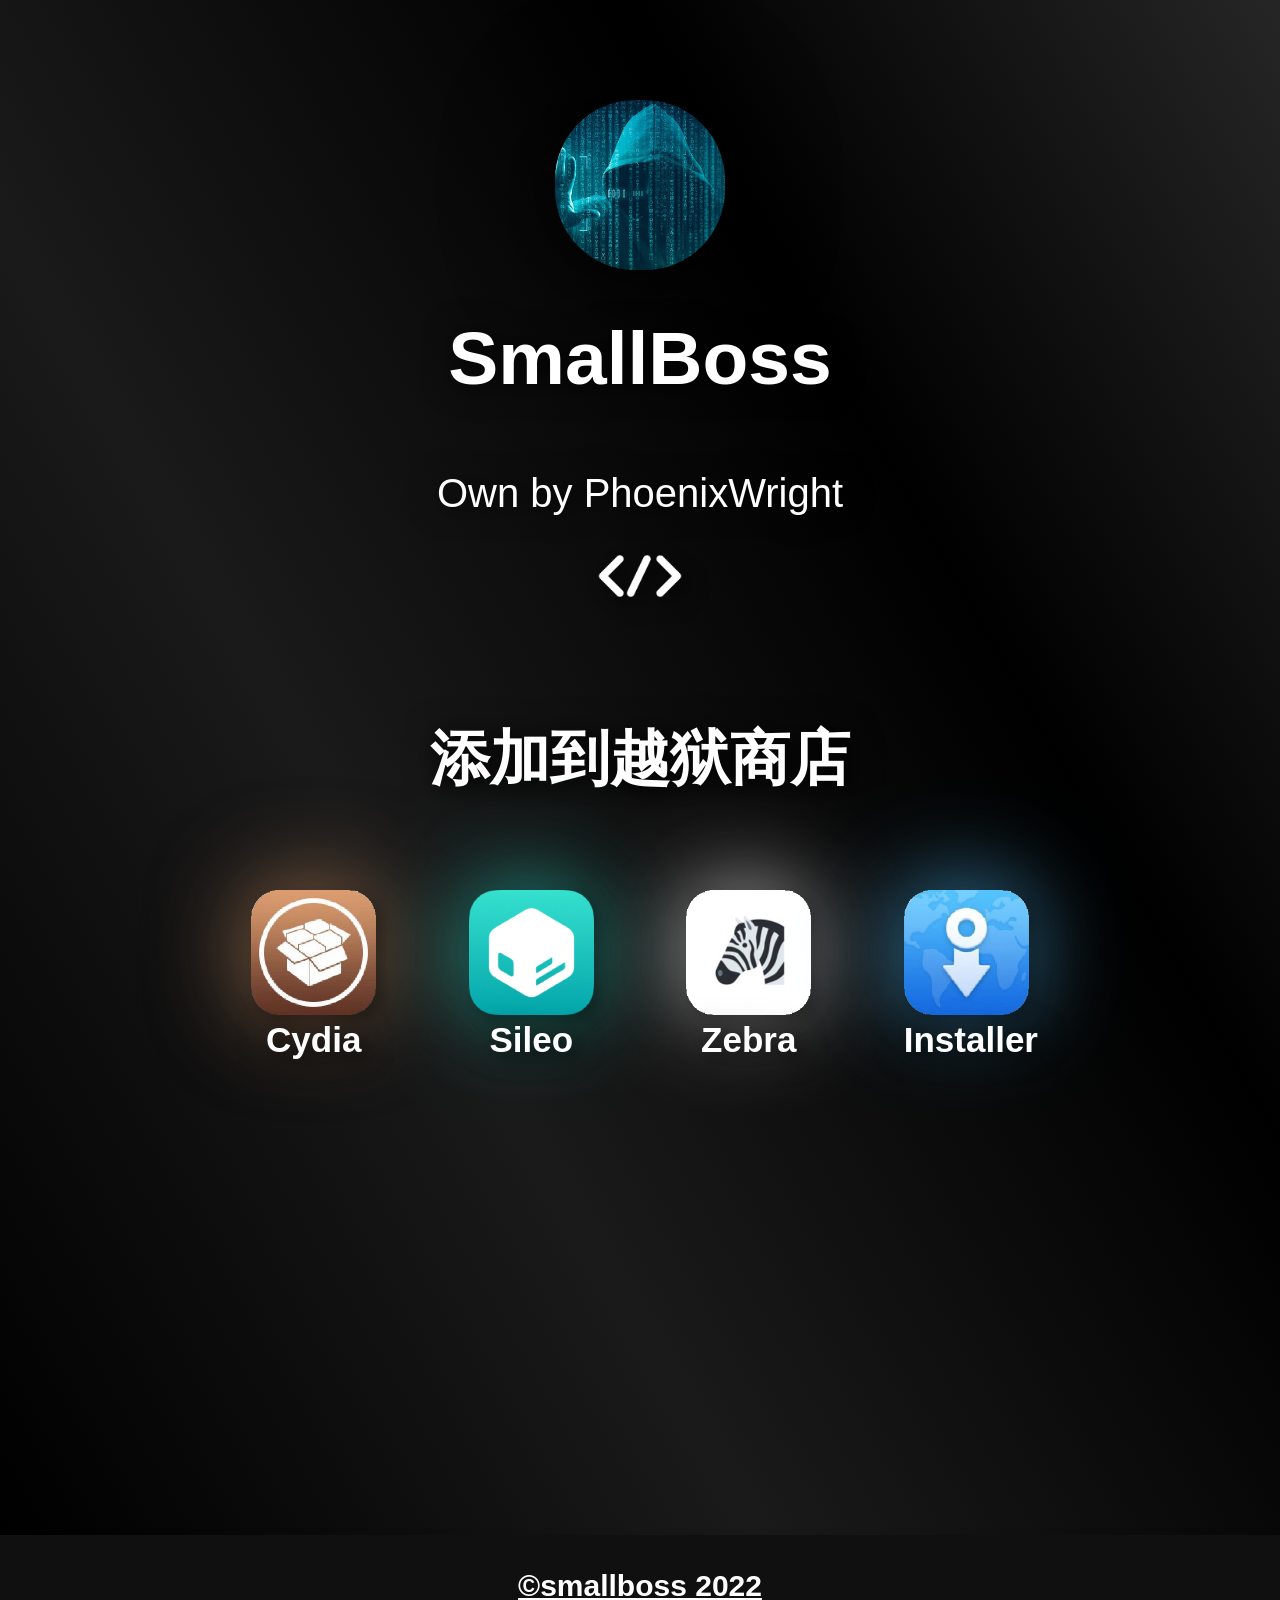
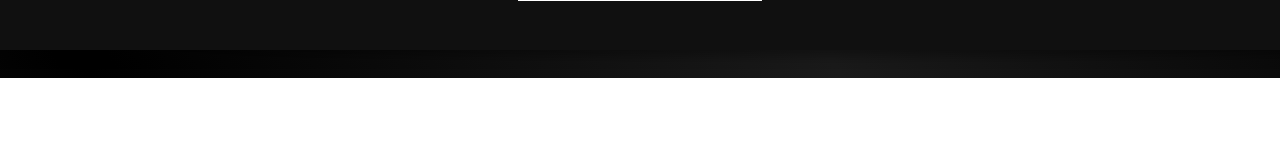
==== index.html @ 99182a82 "Create SmallBoss Repo." ====
<!DOCTYPE html>
<html lang="en">
<head>
    <meta charset="UTF-8">
    <meta name="viewport" content="user-scalable=yes" content="width=device-width, initial-scale=1">
    <meta name="apple-mobile-web-app-capable" content="yes">
    <title>SmallBoss</title>
    <link rel="stylesheet" type="text/css" href="./assets/css/animate.css"/>
    <link rel="stylesheet" type="text/css" href="./assets/css/style.css"/>
</head>
<body>
    <div class="headhov">
        <div class="animated count pulse" id="header" onclick="location.href='https://apt.techdna.net'"> </div>
    </div>
    <div class="filter animated fadeInUp" id="repotitle"> SmallBoss </div>
    <div class="filter animated fadeInUp" id="repodesc">
        <p><br />Own by PhoenixWright<br /></p>
        <center>
            <img src="./assets/tag.png" style="width: 100px; height: 100px" class="filter animated fadeInUp">
        </center>
        <br />
        <div style="margin-left: 30px; margin-right: 30px" class="filter animated fadeInUp" id="clickto"> 添加到越狱商店 </div>
        <div style="margin-top: 60px; margin-bottom: 90px; class="animated fadeIn2">
            <center>
                <div style="margin-top: 30px; margin-bottom: 25px; margin-left: 25px; margin-right: 40px" class="row zoom animated swirlcydia">
                    <div class="cydiablur zoom">
                        <div class="cydiablur-inside">
                            <img onclick="location.href='cydia://url/https://cydia.saurik.com/api/share#?source=https://apt.techdna.net';" src="./assets/cydiaicon.png" style="width: 125px; height: 125px" class="filter">
                        </div>
                    </div>
                    <div class="filter animated fadecydia" id="caption">Cydia</div>
                </div>

                <div style="margin-top: 25px; margin-bottom: 25px; margin-left: 40px; margin-right: 40px" class="row zoom animated swirlsileo">
                    <div class="sileoblur zoom">
                        <div class="sileoblur-inside">
                            <img onclick="location.href='sileo://source/https://apt.techdna.net';" src="./assets/sileoicon.png" style="width: 125px; height: 125px" class="filter">
                        </div>
                    </div>
                    <div class="filter animated fadesileo" id="caption">Sileo</div>
                </div>

                <div style="margin-top: 25px; margin-bottom: 25px; margin-left: 40px; margin-right: 40px" class="row zoom animated swirlzebra">
                    <div class="zebrablur zoom">
                        <div class="zebrablur-inside">
                            <img onclick="location.href='zbra://sources/add/https://apt.techdna.net';" src="./assets/zebraicon.png" style="width: 125px; height: 125px" class="filter">
                        </div>
                    </div>
                    <div class="filter animated fadezebra" id="caption">Zebra</div>
                </div>

                <div style="margin-top: 25px; margin-bottom: 25px; margin-left: 40px; margin-right: 25px" class="row zoom animated swirlinstaller">
                    <div class="installerblur zoom">
                        <div class="installerblur-inside">
                            <img onclick="location.href='installer://apt.techdna.net';" src="./assets/installericon.png" style="width: 125px; height: 125px" class="filter">
                        </div>
                    </div>
                    <div class="filter animated fadeinstaller" id="caption">Installer</div>
                </div>
            </center>
        </div>
        <br />
        <br />
        <br />
    </div>
    <br />
    <br />

    <div style="margin-bottom: 65px"></div>
    <div style="margin-bottom: 65px"></div>
    <div align="center">
        <a href="https://apt.techdna.net">
            <b>
                <div class="animated fadeInUp" id="bottomnavnar">
                    <br />
                    <div>©smallboss 2022</div>
                </div>
            </b>
        </a>
    </div>
</body>
</html>
---- assets/css/style.css ----
@charset "utf-8";

.modern {
    background:0 0;
    display:-webkit-box;
    display:flex;
    -webkit-box-orient:vertical;
    -webkit-box-direction:normal;
    flex-direction:column;
    margin-bottom:12px;
    width:100%
}
.changes-panel {
    width:45%!important;
    display:-webkit-box!important;
    display:flex!important;
    -webkit-box-ordinal-group:2;
    order:1
}
.screenshot-viewer a {
    display:block;
    width:auto;
    height:275px
}
.screenshot-viewer img {
    height:100%;
    width:auto;
    border-radius:5px;
    overflow:hidden;
    display:inline-block
}
.screenshot-viewer {
    overflow-y:hidden;
    display:block;
    margin:0;
    padding:0
}

.package-header .name {
font-size:65px;font-weight:700;color:white}
.package-header .identifier {
margin-top:4px;color:white;font-size:30px}
.package-header .labels {
display:-webkit-inline-box;display:inline-flex;-webkit-box-flex:2;flex-grow:2;padding-top:5px}.package-header,.package-header .labels{-webkit-box-align:center;align-items:center}.package-header{display:-webkit-box;display:flex;-webkit-box-pack:justify;justify-content:space-between;flex-wrap:wrap;-webkit-box-orient:horizontal;-webkit-box-direction:normal;flex-direction:row;margin-top:-5px;margin-bottom:1rem;justify-items:stretch}
.w-full{width:100%}
.lg\:flex-grow{-webkit-box-flex:1;flex-grow:1}.lg\:mb-8{margin-bottom:2rem}.lg\:min-w-0{min-width:0}.lg\:-mt-2{margin-top:-.5rem}.lg\:pr-6{padding-right:1.5rem}.lg\:pl-6{padding-left:1.5rem}.lg\:text-4xl{font-size:2.25rem}.lg\:w-1\/2{width:50%}.lg\:w-1\/3{width:33.33333%}
.justify-between{-webkit-box-pack:justify;justify-content:space-between}
.flex-wrap{flex-wrap:wrap}
.mt-0{margin-top:0}.mr-0{margin-right:0}.mb-0{margin-bottom:0}.mt-1{margin-top:.25rem}.mr-1{margin-right:.25rem}.mb-1{margin-bottom:.25rem}.ml-1{margin-left:.25rem}.mt-2{margin-top:.5rem}.mr-2{margin-right:.5rem}.mb-2{margin-bottom:.5rem}.ml-2{margin-left:.5rem}.mt-3{margin-top:.75rem}.mr-3{margin-right:.75rem}.mb-3{margin-bottom:.75rem}.mt-4{margin-top:1rem}.mr-4{margin-right:1rem}.mb-4{margin-bottom:1rem}.ml-4{margin-left:1rem}.mb-5{margin-bottom:1.25rem}.mb-6{margin-bottom:1.5rem}.mt-px{margin-top:1px}.mt-1\/2{margin-top:.125rem}.max-w-xss{max-width:10rem}.min-h-screen{min-height:100vh}.min-w-full{min-width:100%}.-mx-2{margin-left:-.5rem;margin-right:-.5rem}.-mt-1{margin-top:-.25rem}.opacity-75{opacity:.75}.opacity-90{opacity:.9}.opacity-95{opacity:.95}.overflow-hidden{overflow:hidden}.p-0{padding:0}.p-1{padding:.25rem}.p-2{padding:.5rem}.p-3{padding:.75rem}.p-4{padding:1rem}.p-5{padding:1.25rem}.py-0{padding-top:0;padding-bottom:0}.px-0{padding-left:0;padding-right:0}.py-1{padding-top:.25rem;padding-bottom:.25rem}.px-1{padding-left:.25rem;padding-right:.25rem}.py-2{padding-top:.5rem;padding-bottom:.5rem}.px-2{padding-left:.5rem;padding-right:.5rem}.py-3{padding-top:.75rem;padding-bottom:.75rem}.px-3{padding-left:.75rem;padding-right:.75rem}.px-4{padding-left:1rem;padding-right:1rem}.py-1\/2{padding-top:.125rem;padding-bottom:.125rem}.pt-0{padding-top:0}.pb-0{padding-bottom:0}.pl-0{padding-left:0}.pt-1{padding-top:.25rem}.pb-1{padding-bottom:.25rem}.pt-2{padding-top:.5rem}.pb-2{padding-bottom:.5rem}.pl-2{padding-left:.5rem}.pt-3{padding-top:.75rem}.pr-3{padding-right:.75rem}.pb-3{padding-bottom:.75rem}.pt-4{padding-top:1rem}.pb-4{padding-bottom:1rem}.pl-4{padding-left:1rem}.pr-6{padding-right:1.5rem}.pl-6{padding-left:1.5rem}.pt-px{padding-top:1px}.pb-px{padding-bottom:1px}.pb-1\/2{padding-bottom:.125rem}






    body {
	    background: linear-gradient(240deg, #1b1b1b, #000000, #1a1a1a, #000000, #1f1f1f, #2a2b2a, #000000, #1a1a1a, #000000, #1f1f1f, #1b1b1b, #000000, #2a2b2a);
       background-size: 400% 400%;
	    font-family: -apple-system, Sans-Serif;
	    font-weight: bold;
       color: #FFFFFF;
	    -webkit-animation: gradient 15s ease infinite;
	    animation: gradient 15s ease infinite;
}

  #topnavbar {
      background: #101010;
      position: relative;
      overflow: hidden;
      height: 145px;
      margin-top: -35px;
      margin-right: -25px;
      margin-left: -25px;
      margin-bottom: 15px;
}

  #bottomnavnar {
      background: #101010;
      position: relative;
      overflow: hidden;
      height: 115px;
      margin-top: 35px;
      margin-right: -25px;
      margin-left: -25px;
      margin-bottom: -25px;
      font-family: -apple-system, Sans-Serif;
      font-size: 30px;
      font-weight: 700;
      text-align: center;
      filter: drop-shadow(6px 6px 6px #00000055);
}

    #cardbox {
        width: 95%;
        height: 95%;
        background-color: rgba(72, 65, 65, 0.2);
        position: flex;
        top: 240px;
        left: 20px;
        right: 20px;
        border-top-left-radius: 50px;
        border-top-right-radius: 50px;
        border-bottom-left-radius: 50px;
        border-bottom-right-radius: 50px;
        box-shadow: 0px 0px 100px 10px rgba(0,0,0,0.85);
        margin-bottom: 200px;
    }
     
div.row {
  display: inline-block;
}

.zoom {
  padding: 0px;
  transition: transform .2s;
  width: 125px;
  height: 125px;
}

.zoom:hover {
  padding: 5px;
  transform: scale(1.2);
}

.hovershadow {
  padding: 0px;
  width: 70px;
  height: 80px;
  margin: 0 auto;
  opacity: 1.0;
  filter: alpha(opacity=0);
}

.hovershadow:hover {
  opacity: 0.5;
  padding: 0px;
  filter: alpha(opacity=30);
}

.packages{
	text-align: justify;
   margin-left: 10px;
}

.packagebox {
   background-color: rgba(23, 22, 22, 0.80);
   position: flex;
   border-top-left-radius: 50px;
   border-top-right-radius: 50px;
   border-bottom-left-radius: 50px;
   border-bottom-right-radius: 50px;
   width: 90%;
   height: 90%;
}

a {
	font-family: -apple-system, Sans-Serif;
	font-weight: 500;
	font-size: 40px;
	margin-top: 10px;
   margin-left: 20px;
   margin-right: 20px;
   margin-bottom: 10px;
   color: white;
   text-decoration: underline;
   margin-top: 10px;
}

a:visited, a:link, a:hover, a:active {
	font-family: -apple-system, Sans-Serif;
	font-weight: 500;
	font-size: 40px;
	margin-top: 10px;
   margin-left: 20px;
   margin-right: 20px;
   margin-bottom: 10px;
   color: white;
   text-decoration: underline;
   margin-top: 10px;
}

hr.hr1{
  border: 5px solid white;
  width: 95%;
  margin-left: 20px;
  margin-right: 20px;
  border-radius: 7px 7px 7px 7px;
}

hr.hr2{
  border: 5px solid white;
  display: inline-block;
  border-radius: 7px 7px 7px 7px;
}

hr.hr3{
  border: 5px solid white;
  width: 100px;
  margin-top: 50px;
  margin-bottom: 40px;
  border-radius: 7px 7px 7px 7px;
}

h1{
	font-size: 70px;
    margin-bottom: -10px;
}

h2{
	font-size: 60px;
	margin-bottom: 0px;
   margin-left: 20px;
   margin-right: 20px;
   margin-top: 20px;
}

h3{
	font-size: 45px;
	margin-bottom: 0px;
   margin-left: 20px;
   margin-right: 20px;
}

h4{
	font-size: 40px;
   margin-top: 0px;
	margin-bottom: 0px;
   margin-left: 20px;
   margin-right: 20px;
}

p{
	font-family: -apple-system, Sans-Serif;
	font-weight: 500;
	font-size: 40px;
	margin-top: 10px;
   margin-left: 20px;
   margin-right: 20px;
   margin-bottom: 10px;
}

.pbreak {
	font-family: -apple-system, Sans-Serif;
	font-weight: bold;
	font-size: 50px;
   text-align: center;
   margin-top: 0px;
   margin-bottom: 20px;
}

.pbreak2 {
	font-family: -apple-system, Sans-Serif;
	font-weight: bold;
	font-size: 100px;
   text-align: center;
   margin-top: -10px;
   margin-bottom: 20px;
}

.imageleft {
   margin-left: 20px;
   margin-right: 20px;
   box-shadow: 0px 0px 80px 8px rgba(0,0,0,0.85);
}

    #header {
        background: url(../repoicon.png);
        background-size: contain;
        width: 170px;
        height: 170px;
        background-repeat: no-repeat;
        margin-left: auto;
        margin-right: auto;
        margin-top: 100px;
        border-radius: 80px;
        box-shadow: 0px 0px 100px 5px rgba(0,0,0,1);

    }

.headhov {

}
.headhov:hover {
       animation:pulse 1s infinite;
}

    div#repotitle {
        text-align: center;
        font-size: 75px;
        font-family: -apple-system, Sans-Serif;
        font-weight: bold;
        margin-top: 45px;
        margin-bottom: 25px;
        text-shadow: 0px 0px 30px #00000080;
    }

    div#repodesc {
        text-align: center;
        font-size: 45px;
        font-family: -apple-system, Sans-Serif;
        font-weight: normal;
        margin-top: 25px;
        margin-bottom: 45px;
	    text-shadow: 0px 0px 30px #00000080;
    }

    div#clickto {
        text-align: center;
        font-size: 60px;
        font-family: -apple-system, Sans-Serif;
        font-weight: bold;
        margin-top: 30px;
        margin-bottom: 0px;
        color: white;
	     text-shadow: 0px 0px 30px #00000080;
    }

    div#supporticons {
        display: flex;
        align-content: center;
        margin-left: auto;
        margin-right: auto;
        width: 700px;
        margin-top: 10px;
    }

    #supporticons div {
        margin-right: 135px;
    }

    #supporticons div:last-child {
        margin-right: auto !important;
    }

#filter {

}

    .filter {
           filter: drop-shadow(6px 6px 8px #00000055);
}
    .filter2 {
           filter: drop-shadow(0px 0px 50px #ffffff);
}

    .filterbox {
  box-shadow: 0px 0px 80px 8px rgba(0,0,0,0.85);
}

.cydiablur {
  position: relative;
  display: flex;
}

.cydiablur::before {
  content: "";
  position: absolute;
  width: 100px; height: 100px;
  border-radius: 30px;
  box-shadow: 0px 0px 100px 8px rgba(210,149,106,0.85);
  animation: pulse2 4s infinite;
  margin-left: 10px;
  margin-right: 0px;
  margin-top: 10px;
  margin-bottom: 0px;
}

.cydiablur-inside {
  position: relative;
}

.sileoblur {
  position: relative;
  display: flex;
}
.sileoblur::before {
  content: "";
  position: absolute;
  width: 100px; height: 100px;
  border-radius: 30px;
  box-shadow: 0px 0px 100px 8px rgba(47,218,202,0.85);
  animation: pulse2 4s infinite;
  margin-left: 10px;
  margin-right: 0px;
  margin-top: 10px;
  margin-bottom: 0px;
}

.sileoblur-inside {
  position: relative;
}

.zebrablur {
  position: relative;
  display: flex;
}
.zebrablur::before {
  content: "";
  position: absolute;
  width: 100px; height: 100px;
  border-radius: 30px;
  box-shadow: 0px 0px 100px 8px rgba(255,255,255,0.85);
  animation: pulse2 4s infinite;
  margin-left: 10px;
  margin-right: 0px;
  margin-top: 10px;
  margin-bottom: 0px;
}

.zebrablur-inside {
  position: relative;
}

.installerblur {
  position: relative;
  display: flex
}
.installerblur::before {
  content: "";
  position: absolute;
  width: 100px; height: 100px;
  border-radius: 30px;
  box-shadow: 0px 0px 100px 8px rgba(82,192,251,0.85);
  animation: pulse2 4s infinite;
  margin-left: 10px;
  margin-right: 0px;
  margin-top: 10px;
  margin-bottom: 0px;
}

.installerblur-inside {
  position: relative;
}

    #caption {
        text-align: center;
        font-size: 35px;
        font-family: -apple-system, Sans-Serif;
        font-weight: bold;
        color: white;
        margin-top: 5px;
}

    #emailicon {
        background: url("../emailicon.png");
        height: 65px;
        width: 75px;
        background-size: contain;
        background-repeat: no-repeat;
}
    #githubicon {
        background: url("../githubicon.png");
        height: 65px;
        width: 75px;
        background-size: contain;
        background-repeat: no-repeat;
}

    #redditicon {
        background: url("../redditicon.png");
        height: 75px;
        width: 85px;
        background-size: contain;
        background-repeat: no-repeat;
}

    #twittericon {
        background: url("../twittericon.png");
        height: 70px;
        width: 80px;
        background-size: contain;
        background-repeat: no-repeat;
}
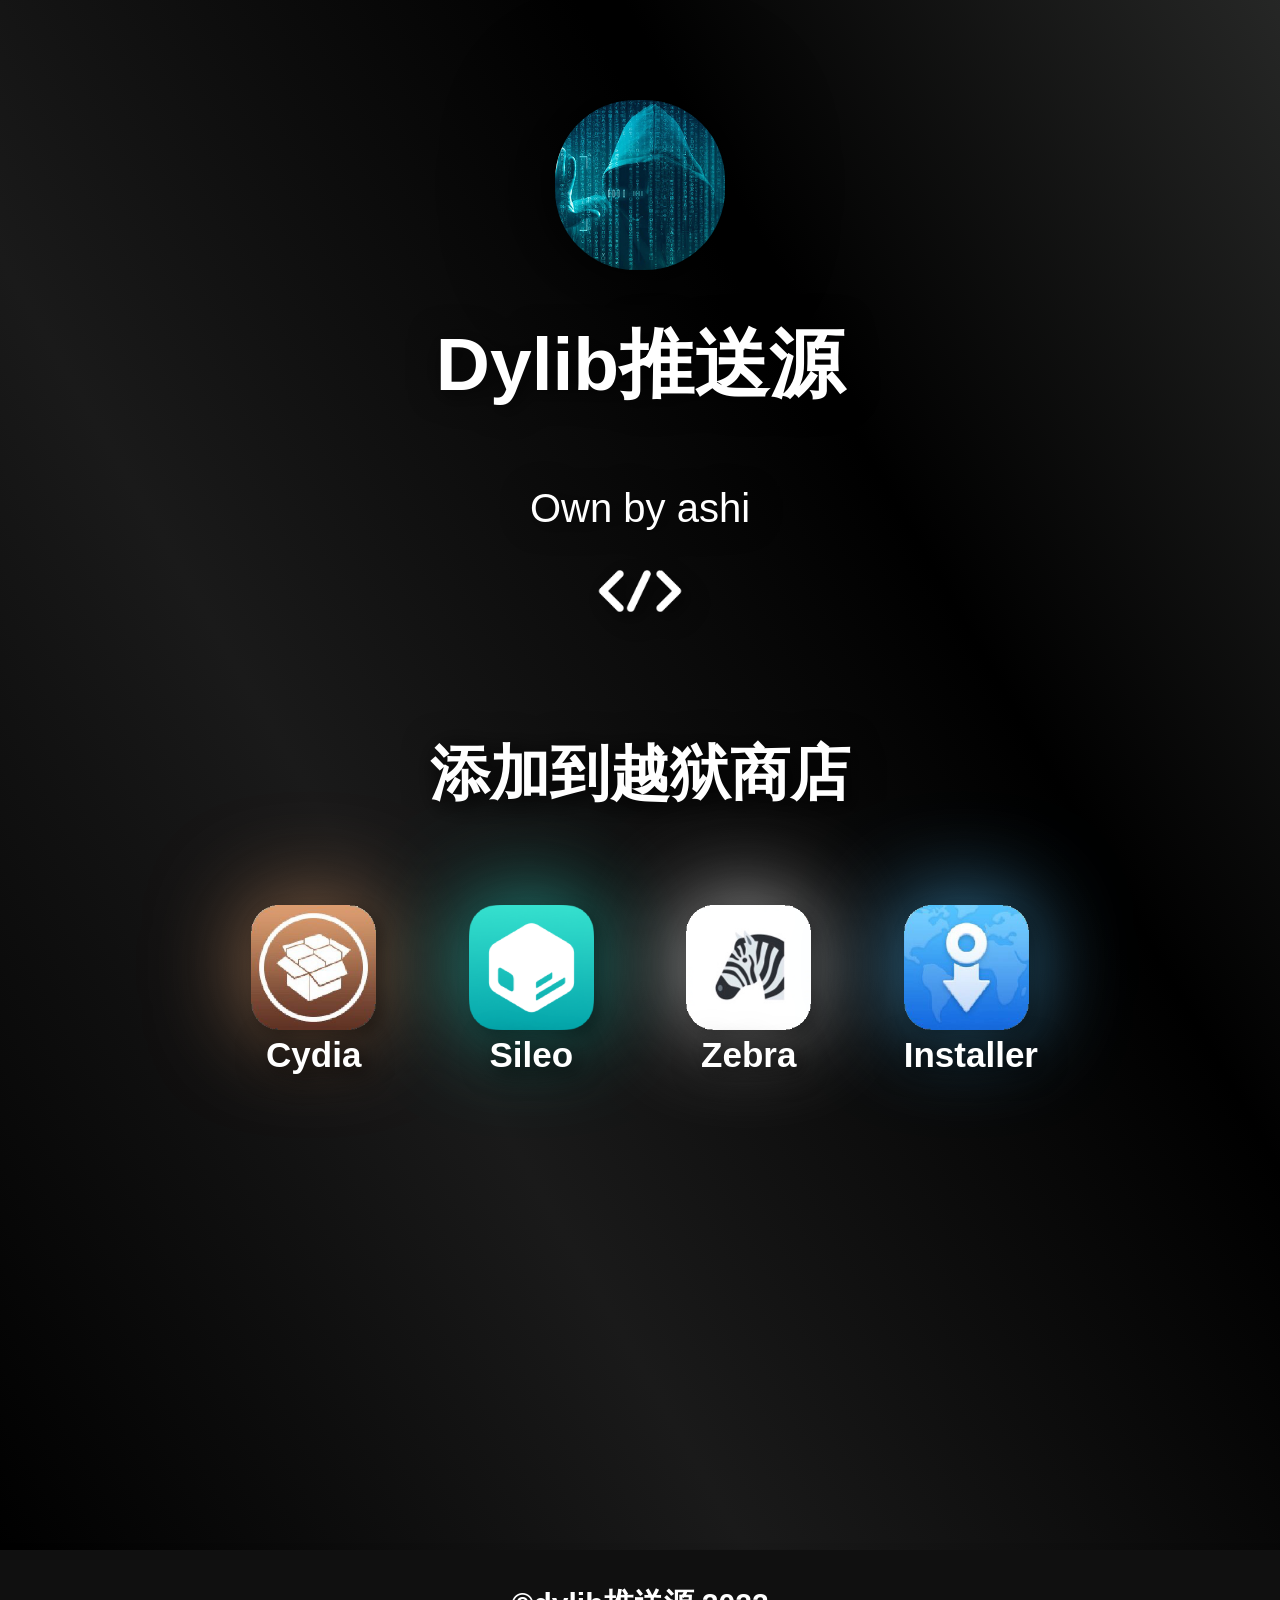
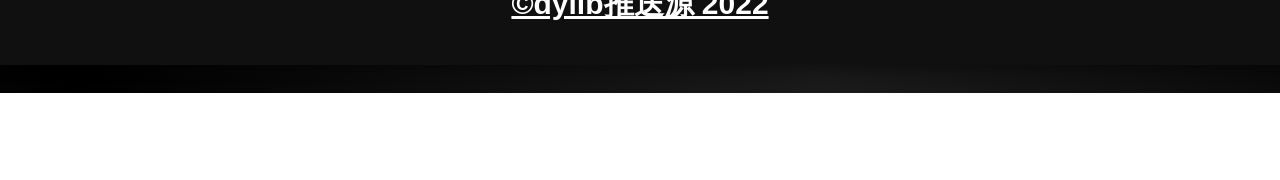
==== commit c8cd24ef: "Update index.html" ====
--- a/index.html
+++ b/index.html
@@ -4,17 +4,17 @@
     <meta charset="UTF-8">
     <meta name="viewport" content="user-scalable=yes" content="width=device-width, initial-scale=1">
     <meta name="apple-mobile-web-app-capable" content="yes">
-    <title>SmallBoss</title>
+    <title>Dylib推送源</title>
     <link rel="stylesheet" type="text/css" href="./assets/css/animate.css"/>
     <link rel="stylesheet" type="text/css" href="./assets/css/style.css"/>
 </head>
 <body>
     <div class="headhov">
-        <div class="animated count pulse" id="header" onclick="location.href='https://apt.techdna.net'"> </div>
+        <div class="animated count pulse" id="header" onclick="location.href='https://cydiavip.com'"> </div>
     </div>
-    <div class="filter animated fadeInUp" id="repotitle"> SmallBoss </div>
+    <div class="filter animated fadeInUp" id="repotitle"> Dylib推送源 </div>
     <div class="filter animated fadeInUp" id="repodesc">
-        <p><br />Own by PhoenixWright<br /></p>
+        <p><br />Own by ashi<br /></p>
         <center>
             <img src="./assets/tag.png" style="width: 100px; height: 100px" class="filter animated fadeInUp">
         </center>
@@ -25,7 +25,7 @@
                 <div style="margin-top: 30px; margin-bottom: 25px; margin-left: 25px; margin-right: 40px" class="row zoom animated swirlcydia">
                     <div class="cydiablur zoom">
                         <div class="cydiablur-inside">
-                            <img onclick="location.href='cydia://url/https://cydia.saurik.com/api/share#?source=https://apt.techdna.net';" src="./assets/cydiaicon.png" style="width: 125px; height: 125px" class="filter">
+                            <img onclick="location.href='cydia://url/https://cydia.saurik.com/api/share#?source=https://cydiavip.com';" src="./assets/cydiaicon.png" style="width: 125px; height: 125px" class="filter">
                         </div>
                     </div>
                     <div class="filter animated fadecydia" id="caption">Cydia</div>
@@ -34,7 +34,7 @@
                 <div style="margin-top: 25px; margin-bottom: 25px; margin-left: 40px; margin-right: 40px" class="row zoom animated swirlsileo">
                     <div class="sileoblur zoom">
                         <div class="sileoblur-inside">
-                            <img onclick="location.href='sileo://source/https://apt.techdna.net';" src="./assets/sileoicon.png" style="width: 125px; height: 125px" class="filter">
+                            <img onclick="location.href='sileo://source/https://cydiavip.com';" src="./assets/sileoicon.png" style="width: 125px; height: 125px" class="filter">
                         </div>
                     </div>
                     <div class="filter animated fadesileo" id="caption">Sileo</div>
@@ -43,7 +43,7 @@
                 <div style="margin-top: 25px; margin-bottom: 25px; margin-left: 40px; margin-right: 40px" class="row zoom animated swirlzebra">
                     <div class="zebrablur zoom">
                         <div class="zebrablur-inside">
-                            <img onclick="location.href='zbra://sources/add/https://apt.techdna.net';" src="./assets/zebraicon.png" style="width: 125px; height: 125px" class="filter">
+                            <img onclick="location.href='zbra://sources/add/https://cydiavip.com';" src="./assets/zebraicon.png" style="width: 125px; height: 125px" class="filter">
                         </div>
                     </div>
                     <div class="filter animated fadezebra" id="caption">Zebra</div>
@@ -52,7 +52,7 @@
                 <div style="margin-top: 25px; margin-bottom: 25px; margin-left: 40px; margin-right: 25px" class="row zoom animated swirlinstaller">
                     <div class="installerblur zoom">
                         <div class="installerblur-inside">
-                            <img onclick="location.href='installer://apt.techdna.net';" src="./assets/installericon.png" style="width: 125px; height: 125px" class="filter">
+                            <img onclick="location.href='installer://cydiavip.com';" src="./assets/installericon.png" style="width: 125px; height: 125px" class="filter">
                         </div>
                     </div>
                     <div class="filter animated fadeinstaller" id="caption">Installer</div>
@@ -69,14 +69,14 @@
     <div style="margin-bottom: 65px"></div>
     <div style="margin-bottom: 65px"></div>
     <div align="center">
-        <a href="https://apt.techdna.net">
+        <a href="https://cydiavip.com">
             <b>
                 <div class="animated fadeInUp" id="bottomnavnar">
                     <br />
-                    <div>©smallboss 2022</div>
+                    <div>©dylib推送源 2022</div>
                 </div>
             </b>
         </a>
     </div>
 </body>
-</html>+</html>
